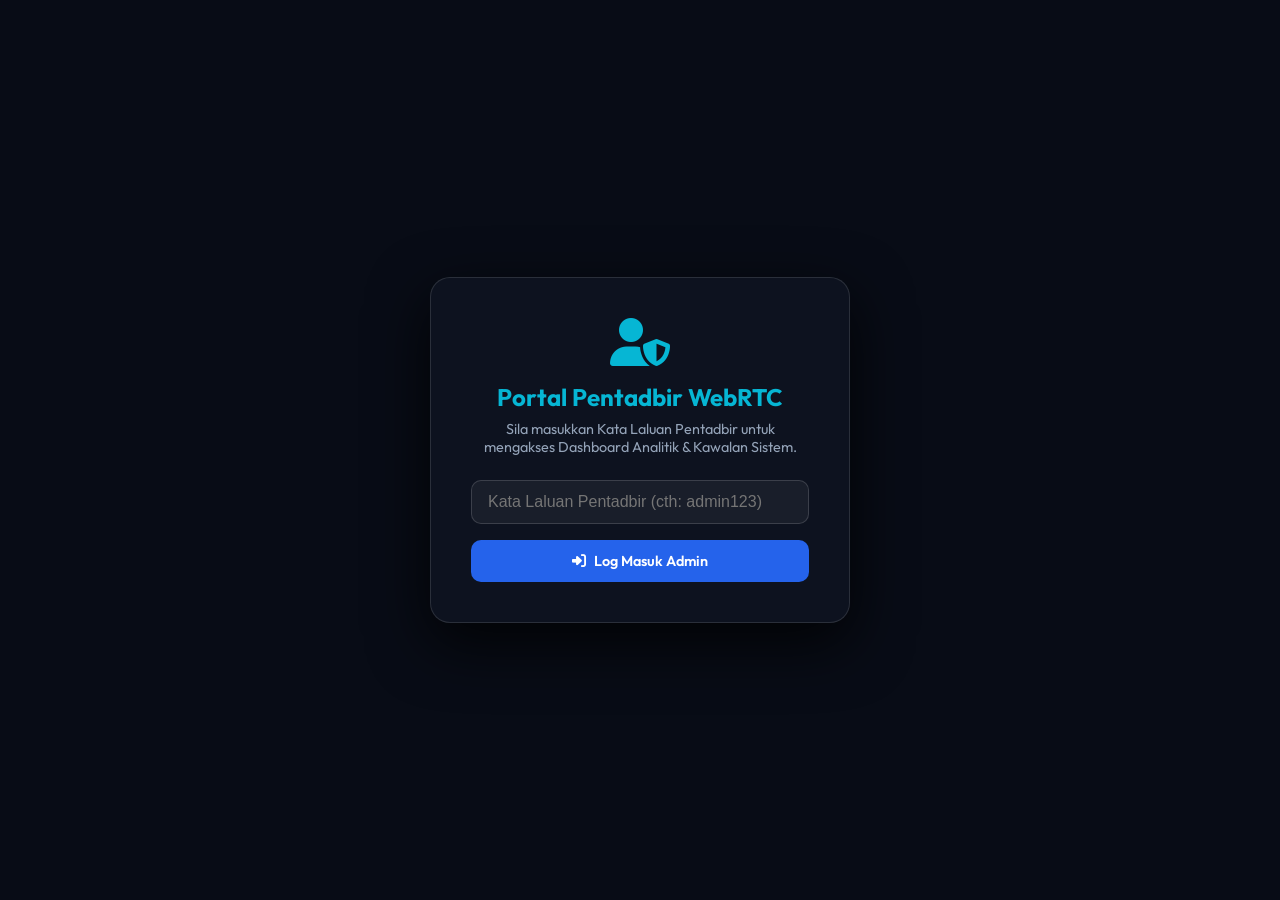
==== admin.html @ 435c3f23 "Security/UX: Isolate Admin Console to dedicated /admin route (admin.html) with passcode protection a" ====
<!DOCTYPE html>
<html lang="ms">
<head>
    <meta charset="UTF-8">
    <meta name="viewport" content="width=device-width, initial-scale=1.0">
    <title>WebRTC Admin Portal & Analitik</title>
    <!-- Google Fonts -->
    <link rel="preconnect" href="https://fonts.googleapis.com">
    <link rel="preconnect" href="https://fonts.gstatic.com" crossorigin>
    <link href="https://fonts.googleapis.com/css2?family=Outfit:wght@300;400;500;600;700&display=swap" rel="stylesheet">
    <!-- FontAwesome for Icons -->
    <link rel="stylesheet" href="https://cdnjs.cloudflare.com/ajax/libs/font-awesome/6.4.0/css/all.min.css">
    <link rel="stylesheet" href="style.css?v=37">
    <style>
        body {
            background-color: #080c16;
            color: #fff;
            font-family: 'Outfit', sans-serif;
            margin: 0;
            padding: 0;
            min-height: 100vh;
            display: flex;
            align-items: center;
            justify-content: center;
        }

        .admin-login-card {
            background: #0d121f;
            border: 1px solid rgba(255, 255, 255, 0.12);
            border-radius: 20px;
            padding: 2.5rem;
            width: 90%;
            max-width: 420px;
            box-shadow: 0 20px 60px rgba(0, 0, 0, 0.8);
            text-align: center;
        }

        .admin-login-card h2 {
            font-size: 1.5rem;
            color: var(--accent, #3b82f6);
            margin-bottom: 0.5rem;
        }

        .admin-login-card p {
            color: #94a3b8;
            font-size: 0.9rem;
            margin-bottom: 1.5rem;
        }

        .admin-login-form input {
            width: 100%;
            padding: 12px 16px;
            background: rgba(255, 255, 255, 0.05);
            border: 1px solid rgba(255, 255, 255, 0.15);
            border-radius: 10px;
            color: #fff;
            font-size: 1rem;
            margin-bottom: 1rem;
            box-sizing: border-box;
        }

        .admin-dashboard-view {
            width: 100%;
            max-width: 960px;
            padding: 2rem 1rem;
        }

        .admin-top-bar {
            display: flex;
            justify-content: space-between;
            align-items: center;
            margin-bottom: 2rem;
            background: #0d121f;
            padding: 1.25rem 1.5rem;
            border-radius: 16px;
            border: 1px solid rgba(255, 255, 255, 0.08);
            flex-wrap: wrap;
            gap: 1rem;
        }

        .admin-top-bar h1 {
            font-size: 1.35rem;
            margin: 0;
            color: #fff;
            display: flex;
            align-items: center;
            gap: 0.75rem;
        }
    </style>
</head>
<body>

    <!-- Admin Passcode Lock Screen -->
    <div id="admin-lock-screen" class="admin-login-card">
        <i class="fa-solid fa-user-shield" style="font-size: 3rem; color: var(--accent, #3b82f6); margin-bottom: 1rem;"></i>
        <h2>Portal Pentadbir WebRTC</h2>
        <p>Sila masukkan Kata Laluan Pentadbir untuk mengakses Dashboard Analitik & Kawalan Sistem.</p>
        <div class="admin-login-form">
            <input type="password" id="input-admin-passcode" placeholder="Kata Laluan Pentadbir (cth: admin123)">
            <button id="btn-login-admin" class="btn btn-primary" style="width: 100%; padding: 12px;"><i class="fa-solid fa-right-to-bracket"></i> Log Masuk Admin</button>
        </div>
        <div id="login-error-msg" style="color: #ef4444; font-size: 0.85rem; margin-top: 1rem; display: none;">Kata laluan salah! Sila cuba lagi.</div>
    </div>

    <!-- Admin Dashboard Main View (Hidden by default until passcode unlocked) -->
    <div id="admin-dashboard-main" class="admin-dashboard-view" style="display: none;">
        <div class="admin-top-bar">
            <h1><i class="fa-solid fa-chart-pie" style="color: #3b82f6;"></i> WebRTC Admin Console & Analitik</h1>
            <div style="display: flex; gap: 0.75rem; align-items: center;">
                <button id="btn-refresh-admin" class="btn btn-secondary"><i class="fa-solid fa-rotate"></i> Muat Semula</button>
                <a href="/" class="btn btn-secondary"><i class="fa-solid fa-house"></i> Ke Bilik Utama</a>
            </div>
        </div>

        <div class="admin-body card" style="background: #0d121f; padding: 1.5rem; border-radius: 20px;">
            <!-- Summary Metrics Grid -->
            <div class="admin-metrics-grid">
                <div class="metric-card">
                    <div class="metric-icon blue"><i class="fa-solid fa-signal"></i></div>
                    <div class="metric-info">
                        <span class="metric-label">Status Pelayan</span>
                        <span class="metric-value text-success" id="admin-server-status">Online (Live)</span>
                    </div>
                </div>
                <div class="metric-card">
                    <div class="metric-icon green"><i class="fa-solid fa-door-open"></i></div>
                    <div class="metric-info">
                        <span class="metric-label">Bilik Aktif</span>
                        <span class="metric-value" id="admin-active-rooms">1 Bilik</span>
                    </div>
                </div>
                <div class="metric-card">
                    <div class="metric-icon purple"><i class="fa-solid fa-users"></i></div>
                    <div class="metric-info">
                        <span class="metric-label">Peserta Terhubung</span>
                        <span class="metric-value" id="admin-active-peers">2 Peranti</span>
                    </div>
                </div>
                <div class="metric-card">
                    <div class="metric-icon orange"><i class="fa-solid fa-comments"></i></div>
                    <div class="metric-info">
                        <span class="metric-label">Jumlah Mesej Chat</span>
                        <span class="metric-value" id="admin-total-messages">104</span>
                    </div>
                </div>
            </div>

            <!-- Cloudflare Usage Quota Progress Section -->
            <div class="admin-section card" style="margin-top: 1.5rem;">
                <h3><i class="fa-solid fa-cloud"></i> Ringkasan Penggunaan Cloudflare (Free Quota)</h3>
                <div class="quota-grid">
                    <div class="quota-item">
                        <div class="quota-label"><span>Workers Requests (Hari Ini)</span> <strong id="admin-workers-req">1,240 / 100,000</strong></div>
                        <div class="quota-bar"><div class="quota-progress" style="width: 1.2%;"></div></div>
                    </div>
                    <div class="quota-item">
                        <div class="quota-label"><span>Durable Objects Reads (Bulan Ini)</span> <strong id="admin-do-req">3,850 / 1,000,000</strong></div>
                        <div class="quota-bar"><div class="quota-progress purple" style="width: 0.4%;"></div></div>
                    </div>
                </div>
            </div>

            <!-- Broadcast Announcement Action -->
            <div class="admin-section card" style="margin-top: 1.5rem;">
                <h3><i class="fa-solid fa-bullhorn"></i> Hantar Pengumuman Admin (Global Broadcast)</h3>
                <div class="admin-broadcast-form">
                    <input type="text" id="admin-broadcast-input" placeholder="Tulis pengumuman rasmi ke semua bilik...">
                    <button id="btn-admin-broadcast" class="btn btn-primary"><i class="fa-solid fa-paper-plane"></i> Hantar</button>
                </div>
            </div>

            <!-- Live Logs / Active Sessions Table -->
            <div class="admin-section card" style="margin-top: 1.5rem;">
                <h3><i class="fa-solid fa-list-check"></i> Senarai Bilik & Peserta Aktif</h3>
                <div id="admin-room-list" class="admin-table-container">
                    <table class="admin-table">
                        <thead>
                            <tr>
                                <th>ID Bilik</th>
                                <th>Peserta</th>
                                <th>Screen Share</th>
                                <th>Status Websocket</th>
                            </tr>
                        </thead>
                        <tbody>
                            <tr>
                                <td><span class="badge-blue">Bilik 1</span></td>
                                <td>Laptop, Mobile</td>
                                <td><span class="badge-green">Aktif</span></td>
                                <td><span class="badge-success">Bersambung</span></td>
                            </tr>
                        </tbody>
                    </table>
                </div>
            </div>
        </div>
    </div>

    <script>
        const DEFAULT_PASSCODE = 'admin123';
        const lockScreen = document.getElementById('admin-lock-screen');
        const dashboardMain = document.getElementById('admin-dashboard-main');
        const inputPasscode = document.getElementById('input-admin-passcode');
        const btnLogin = document.getElementById('btn-login-admin');
        const errorMsg = document.getElementById('login-error-msg');
        const btnRefresh = document.getElementById('btn-refresh-admin');
        const btnBroadcast = document.getElementById('btn-admin-broadcast');
        const inputBroadcast = document.getElementById('admin-broadcast-input');

        function checkPasscode() {
            const pass = inputPasscode.value.trim();
            if (pass === DEFAULT_PASSCODE || pass === 'admin') {
                lockScreen.style.display = 'none';
                dashboardMain.style.display = 'block';
                fetchAdminMetrics();
            } else {
                errorMsg.style.display = 'block';
            }
        }

        btnLogin.addEventListener('click', checkPasscode);
        inputPasscode.addEventListener('keyup', (e) => {
            if (e.key === 'Enter') checkPasscode();
        });

        async function fetchAdminMetrics() {
            try {
                const res = await fetch('/api/admin/summary');
                if (res.ok) {
                    const data = await res.json();
                    document.getElementById('admin-server-status').textContent = 'Online (Live)';
                    document.getElementById('admin-active-rooms').textContent = (data.activeRooms || 1) + ' Bilik';
                    document.getElementById('admin-active-peers').textContent = (data.activePeers || 2) + ' Peranti';
                    document.getElementById('admin-total-messages').textContent = data.totalMessages || 104;
                    if (data.freeQuotaUsage) {
                        document.getElementById('admin-workers-req').textContent = data.freeQuotaUsage.workersRequests;
                        document.getElementById('admin-do-req').textContent = data.freeQuotaUsage.durableObjectsReads;
                    }
                }
            } catch (err) {
                console.warn("Ralat ambil statistik admin:", err);
            }
        }

        if (btnRefresh) btnRefresh.addEventListener('click', fetchAdminMetrics);

        if (btnBroadcast) {
            btnBroadcast.addEventListener('click', async () => {
                const text = inputBroadcast.value.trim();
                if (!text) return;

                try {
                    const res = await fetch('/api/admin/broadcast', {
                        method: 'POST',
                        headers: { 'Content-Type': 'application/json' },
                        body: JSON.stringify({ text })
                    });
                    if (res.ok) {
                        alert('📢 Pengumuman Pentadbir berjaya disebarkan!');
                        inputBroadcast.value = '';
                    }
                } catch (e) {
                    alert('Gagal menghantar pengumuman: ' + e.message);
                }
            });
        }
    </script>
</body>
</html>
---- style.css ----
/* CSS Reset & Variables */
:root {
    --bg-main: #0b0f19;
    --bg-card: rgba(22, 27, 38, 0.8);
    --bg-input: #1f293d;
    --border-color: rgba(255, 255, 255, 0.08);
    --text-primary: #f3f4f6;
    --text-secondary: #9ca3af;
    
    --primary: #2563eb;
    --primary-hover: #1d4ed8;
    --success: #10b981;
    --success-hover: #059669;
    --danger: #ef4444;
    --danger-hover: #dc2626;
    --accent: #06b6d4;
    
    --font-sans: 'Outfit', -apple-system, BlinkMacSystemFont, "Segoe UI", Roboto, Helvetica, Arial, sans-serif;
    --transition-smooth: all 0.3s cubic-bezier(0.4, 0, 0.2, 1);
}

* {
    box-sizing: border-box;
    margin: 0;
    padding: 0;
}

body {
    font-family: var(--font-sans);
    background-color: var(--bg-main);
    color: var(--text-primary);
    overflow: hidden;
    height: 100vh;
    width: 100vw;
}

/* App Layout */
.app-container {
    display: grid;
    grid-template-columns: 320px 1fr 340px;
    grid-template-rows: 100vh; /* Force exact viewport row height */
    height: 100vh;
    max-height: 100vh;
    overflow: hidden;
    background: radial-gradient(circle at 50% 50%, #151c2c 0%, #0b0f19 100%);
    transition: grid-template-columns 0.3s cubic-bezier(0.4, 0, 0.2, 1);
}

/* Sidebar & Chat Toggle States */
.app-container.sidebar-closed {
    grid-template-columns: 0px 1fr 340px;
}
.app-container.sidebar-closed .sidebar {
    display: none !important;
}

.app-container.chat-closed {
    grid-template-columns: 320px 1fr 0px;
}
.app-container.chat-closed .chat-section {
    display: none !important;
}

.app-container.sidebar-closed.chat-closed {
    grid-template-columns: 0px 1fr 0px;
}

/* Sidebar Styling */
.sidebar {
    grid-column: 1; /* Explicit column anchor for toggle state stability */
    background-color: rgba(15, 23, 42, 0.6);
    border-right: 1px solid var(--border-color);
    padding: 1.5rem;
    display: flex;
    flex-direction: column;
    gap: 1.5rem;
    overflow-y: auto;
    backdrop-filter: blur(10px);
}

.brand {
    display: flex;
    align-items: center;
    gap: 0.75rem;
}

.brand-icon {
    font-size: 1.75rem;
    color: var(--accent);
    filter: drop-shadow(0 0 8px rgba(6, 182, 212, 0.4));
}

.brand h2 {
    font-size: 1.25rem;
    font-weight: 700;
    letter-spacing: 0.5px;
}

/* Cards */
.card {
    background: var(--bg-card);
    border: 1px solid var(--border-color);
    border-radius: 16px;
    padding: 1.25rem;
    box-shadow: 0 4px 30px rgba(0, 0, 0, 0.2);
}

.card h3 {
    font-size: 0.95rem;
    margin-bottom: 0.75rem;
    font-weight: 600;
    display: flex;
    align-items: center;
    gap: 0.5rem;
}

.info-card h3 {
    color: var(--accent);
}

.info-card p {
    font-size: 0.85rem;
    color: var(--text-secondary);
    line-height: 1.5;
}

.info-card code {
    background-color: rgba(255, 255, 255, 0.08);
    padding: 2px 6px;
    border-radius: 4px;
    font-family: monospace;
    color: #ffd8a8;
}

/* Logs */
.status-card {
    flex-grow: 1;
    display: flex;
    flex-direction: column;
    max-height: 50vh;
}

.status-card h3 {
    color: #ffd8a8;
}

.logs-container {
    flex-grow: 1;
    background-color: rgba(0, 0, 0, 0.4);
    border-radius: 8px;
    padding: 0.75rem;
    font-family: 'Courier New', Courier, monospace;
    font-size: 0.75rem;
    overflow-y: auto;
    display: flex;
    flex-direction: column;
    gap: 0.5rem;
    border: 1px solid rgba(255, 255, 255, 0.05);
}

.log-entry {
    line-height: 1.4;
    word-break: break-all;
}

.log-entry.system { color: #9ca3af; }
.log-entry.success { color: #10b981; }
.log-entry.info { color: #3b82f6; }
.log-entry.warning { color: #f59e0b; }
.log-entry.error { color: #ef4444; }

/* Main Content Area */
.main-content {
    grid-column: 2; /* Explicit column anchor for toggle state stability */
    display: flex;
    flex-direction: column;
    padding: 1.5rem;
    gap: 1.5rem;
    height: 100vh; /* Revert to strict viewport height to prevent sinking */
    max-height: 100vh;
    overflow: hidden;
    position: relative; /* Anchor for floating controls panel */
}

.main-header {
    display: flex;
    justify-content: space-between;
    align-items: center;
    border-bottom: 1px solid rgba(255, 255, 255, 0.05);
    padding-bottom: 0.85rem;
    margin-bottom: 0.25rem;
}

.main-header h1 {
    font-size: 1.5rem;
    font-weight: 600;
}

/* Connection Badges (Premium UI) */
.status-badge {
    padding: 6px 12px;
    border-radius: 8px; /* Elegant square rounded widgets */
    font-size: 0.75rem;
    font-weight: 600;
    display: inline-flex;
    align-items: center;
    gap: 6px;
    background: rgba(30, 41, 59, 0.45);
    border: 1px solid rgba(255, 255, 255, 0.06);
    color: var(--text-secondary);
    backdrop-filter: blur(8px);
    transition: var(--transition-smooth);
    box-shadow: 0 2px 8px rgba(0, 0, 0, 0.15);
}

.status-badge i {
    font-size: 0.75rem;
}

/* Status colors and glowing animations */
.status-badge.disconnected {
    background-color: rgba(239, 68, 68, 0.06);
    color: #ef4444;
    border-color: rgba(239, 68, 68, 0.18);
}
.status-badge.disconnected i {
    text-shadow: 0 0 6px #ef4444;
}

.status-badge.connecting {
    background-color: rgba(245, 158, 11, 0.06);
    color: #f59e0b;
    border-color: rgba(245, 158, 11, 0.18);
}
.status-badge.connecting i {
    text-shadow: 0 0 6px #f59e0b;
    animation: status-pulse 1.2s infinite;
}

.status-badge.connected {
    background-color: rgba(16, 185, 129, 0.06);
    color: #10b981;
    border-color: rgba(16, 185, 129, 0.18);
}
.status-badge.connected i {
    text-shadow: 0 0 6px #10b981;
    animation: status-pulse 2s infinite;
}

/* Participant Count & Timer Special Style */
#participant-count {
    background-color: rgba(6, 182, 212, 0.08);
    color: var(--accent);
    border-color: rgba(6, 182, 212, 0.2);
}
#participant-count i {
    text-shadow: 0 0 6px var(--accent);
}

#meeting-timer {
    background-color: rgba(6, 182, 212, 0.08);
    color: var(--accent);
    border-color: rgba(6, 182, 212, 0.2);
    font-family: monospace, var(--font-sans);
    font-size: 0.8rem;
    font-weight: 700;
}
#meeting-timer i {
    text-shadow: 0 0 6px var(--accent);
}

@keyframes status-pulse {
    0%, 100% { opacity: 1; transform: scale(1); }
    50% { opacity: 0.6; transform: scale(0.95); }
}

/* Video Grid Layout */
.video-grid {
    flex: 1 1 0; /* Grow, shrink, basis 0 to strictly obey flex height bounds */
    display: grid;
    grid-template-columns: repeat(auto-fit, minmax(280px, 1fr));
    gap: 1.25rem;
    align-content: center;
    padding-bottom: 20px; /* Small padding, controls float directly on top */
    min-height: 0; /* CRITICAL FLEXBOX BUG FIX: Prevent grid from growing out of parent */
    overflow-y: auto; /* Allow internal scrolling if many participants are added */
}

/* Custom scrollbars for video grid */
.video-grid::-webkit-scrollbar {
    width: 6px;
}
.video-grid::-webkit-scrollbar-track {
    background: transparent;
}
.video-grid::-webkit-scrollbar-thumb {
    background: rgba(255, 255, 255, 0.12);
    border-radius: 9999px;
}
.video-grid::-webkit-scrollbar-thumb:hover {
    background: rgba(255, 255, 255, 0.25);
}

.video-wrapper {
    position: relative !important;
    aspect-ratio: 16/9;
    background-color: #0d121f;
    border-radius: 20px;
    overflow: hidden;
    border: 2px solid var(--border-color);
    box-shadow: 0 10px 30px rgba(0, 0, 0, 0.3);
    transition: var(--transition-smooth);
    display: flex;
    align-items: center;
    justify-content: center;
    max-height: calc(100vh - 120px); /* Strictly constrain layout height, maximizing space */
    max-width: 100%;
}

/* Center single participant feed (camera) when alone in room */
.video-wrapper:only-child {
    grid-column: 1 / -1;
    justify-self: center;
    align-self: center;
    width: 100%;
    max-width: 720px; /* Golden size for single view */
}

.video-wrapper:hover {
    border-color: rgba(37, 99, 235, 0.4);
    transform: translateY(-2px);
}

video {
    width: 100%;
    height: 100%;
    object-fit: cover;
    background-color: #0b0f19;
}

/* Label badges on videos */
.video-label {
    position: absolute;
    bottom: 12px;
    left: 12px;
    z-index: 10;
}

.label-badge {
    background-color: rgba(15, 23, 42, 0.75);
    backdrop-filter: blur(8px);
    padding: 6px 12px;
    border-radius: 8px;
    font-size: 0.8rem;
    font-weight: 500;
    border: 1px solid rgba(255, 255, 255, 0.1);
    display: flex;
    align-items: center;
    gap: 0.4rem;
}

/* Stream indicator icons on video overlay */
.stream-indicators {
    position: absolute;
    top: 12px;
    right: 12px;
    display: flex;
    gap: 0.5rem;
    z-index: 10;
}

.indicator {
    width: 32px;
    height: 32px;
    border-radius: 50%;
    background-color: rgba(15, 23, 42, 0.75);
    border: 1px solid rgba(255, 255, 255, 0.1);
    backdrop-filter: blur(8px);
    display: flex;
    align-items: center;
    justify-content: center;
    font-size: 0.85rem;
    color: var(--text-primary);
    transition: var(--transition-smooth);
}

.indicator.disabled {
    color: var(--danger);
    background-color: rgba(239, 68, 68, 0.2);
    border-color: rgba(239, 68, 68, 0.3);
}

/* Controls Panel (Floating Mode) */
.controls-panel {
    position: absolute;
    bottom: 24px;
    left: 50%;
    transform: translateX(-50%);
    z-index: 99; /* Always float above video feeds */
    background-color: rgba(15, 23, 42, 0.85);
    border: 1px solid var(--border-color);
    border-radius: 9999px; /* Pill shape */
    padding: 0.75rem 1.5rem;
    display: flex;
    align-items: center;
    justify-content: center;
    gap: 1rem;
    backdrop-filter: blur(12px);
    box-shadow: 0 10px 40px rgba(0, 0, 0, 0.55);
    width: fit-content;
    cursor: grab; /* Indicate draggable */
}

.controls-panel:active {
    cursor: grabbing;
}

/* Buttons */
.btn {
    border: none;
    outline: none;
    cursor: pointer;
    font-family: var(--font-sans);
    font-weight: 600;
    font-size: 0.9rem;
    padding: 10px 20px;
    border-radius: 10px; /* Rectangular Rounded by default */
    display: inline-flex;
    align-items: center;
    justify-content: center;
    gap: 0.5rem;
    transition: var(--transition-smooth);
}

.btn:disabled {
    opacity: 0.35;
    cursor: not-allowed;
}

/* Circular buttons override for controls panel */
.controls-panel .btn {
    width: 48px;
    height: 48px;
    border-radius: 50%;
    padding: 0;
    font-size: 1.1rem;
}

.btn-icon {
    width: 48px;
    height: 48px;
    padding: 0;
    border-radius: 50%;
}

.btn-primary {
    background-color: var(--primary);
    color: white;
}
.btn-primary:hover:not(:disabled) {
    background-color: var(--primary-hover);
    box-shadow: 0 0 15px rgba(37, 99, 235, 0.4);
}

.btn-secondary {
    background-color: rgba(255, 255, 255, 0.08);
    color: var(--text-primary);
    border: 1px solid rgba(255, 255, 255, 0.05);
}
.btn-secondary:hover:not(:disabled) {
    background-color: rgba(255, 255, 255, 0.15);
}
.btn-secondary.active {
    background-color: var(--primary);
    color: white;
    border-color: var(--primary);
    box-shadow: 0 0 15px rgba(37, 99, 235, 0.4);
}

.btn-success {
    background-color: var(--success);
    color: white;
}
.btn-success:hover:not(:disabled) {
    background-color: var(--success-hover);
    box-shadow: 0 0 15px rgba(16, 185, 129, 0.4);
}

.btn-danger {
    background-color: var(--danger);
    color: white;
}
.btn-danger:hover:not(:disabled) {
    background-color: var(--danger-hover);
    box-shadow: 0 0 15px rgba(239, 68, 68, 0.4);
}

/* Chat Section */
.chat-section {
    grid-column: 3; /* Explicit column anchor for toggle state stability */
    background-color: rgba(15, 23, 42, 0.6);
    border-left: 1px solid var(--border-color);
    display: flex;
    flex-direction: column;
    height: 100vh; /* Revert to strict viewport height */
    max-height: 100vh;
    backdrop-filter: blur(10px);
}

.chat-header {
    padding: 1.5rem;
    border-bottom: 1px solid var(--border-color);
}

.chat-header h3 {
    font-size: 1.1rem;
    font-weight: 600;
    display: flex;
    align-items: center;
    gap: 0.5rem;
    color: var(--accent);
}

.chat-messages {
    flex-grow: 1;
    overflow-y: auto;
    padding: 1.25rem;
    display: flex;
    flex-direction: column;
    gap: 1rem;
}

/* Chat message bubbles */
.chat-bubble {
    max-width: 85%;
    padding: 10px 14px;
    border-radius: 16px;
    font-size: 0.85rem;
    line-height: 1.4;
    word-break: break-word;
    position: relative;
    box-shadow: 0 2px 8px rgba(0, 0, 0, 0.15);
    animation: slideUp 0.2s cubic-bezier(0.4, 0, 0.2, 1);
}

@keyframes slideUp {
    from { opacity: 0; transform: translateY(10px); }
    to { opacity: 1; transform: translateY(0); }
}

.chat-bubble.local {
    align-self: flex-end;
    background-color: var(--primary);
    color: white;
    border-bottom-right-radius: 4px;
}

.chat-bubble.remote {
    align-self: flex-start;
    background-color: #1e293b;
    color: var(--text-primary);
    border-bottom-left-radius: 4px;
    border: 1px solid var(--border-color);
}

.chat-bubble .sender-name {
    font-weight: 600;
    font-size: 0.75rem;
    margin-bottom: 4px;
    display: block;
    opacity: 0.85;
}

.chat-system-message {
    font-size: 0.75rem;
    color: var(--text-secondary);
    text-align: center;
    padding: 8px;
    background-color: rgba(255, 255, 255, 0.03);
    border-radius: 8px;
    border: 1px dashed rgba(255, 255, 255, 0.1);
    line-height: 1.4;
}

/* Chat Input Area */
.chat-input-area {
    padding: 1.25rem;
    border-top: 1px solid var(--border-color);
    display: flex;
    gap: 0.75rem;
    align-items: center;
}

.chat-input-area input {
    flex-grow: 1;
    background-color: var(--bg-input);
    border: 1px solid var(--border-color);
    border-radius: 12px;
    padding: 12px 16px;
    color: white;
    font-family: var(--font-sans);
    font-size: 0.9rem;
    outline: none;
    transition: var(--transition-smooth);
}

.chat-input-area input:focus {
    border-color: var(--primary);
    box-shadow: 0 0 0 2px rgba(37, 99, 235, 0.2);
}

.chat-input-area input:disabled {
    opacity: 0.5;
    cursor: not-allowed;
}

/* Scrollbar Customization */
::-webkit-scrollbar {
    width: 6px;
}
::-webkit-scrollbar-track {
    background: transparent;
}
::-webkit-scrollbar-thumb {
    background: rgba(255, 255, 255, 0.1);
    border-radius: 9999px;
}
::-webkit-scrollbar-thumb:hover {
    background: rgba(255, 255, 255, 0.2);
}

/* Room Setup Card Styles */
.room-input-fields {
    display: flex;
    flex-direction: column;
    gap: 0.75rem;
    margin-bottom: 1rem;
    width: 100%;
}

.input-field-wrapper {
    display: flex;
    flex-direction: column;
    gap: 0.35rem;
}

.input-field-wrapper label {
    font-size: 0.75rem;
    color: var(--text-secondary);
    font-weight: 600;
}

.input-field-wrapper input {
    background-color: var(--bg-input);
    border: 1px solid var(--border-color);
    border-radius: 8px;
    padding: 10px 12px;
    color: white;
    font-size: 0.85rem;
    outline: none;
    transition: var(--transition-smooth);
    width: 100%;
}

.input-field-wrapper input:focus {
    border-color: var(--primary);
    box-shadow: 0 0 0 2px rgba(37, 99, 235, 0.2);
}

#btn-join-room {
    width: 100%;
    margin-bottom: 0.75rem;
    padding: 10px;
    font-size: 0.85rem;
}

.peer-id-info {
    font-size: 0.75rem;
    color: var(--accent);
    font-family: monospace;
    background-color: rgba(6, 182, 212, 0.05);
    padding: 8px;
    border-radius: 8px;
    border: 1px solid rgba(6, 182, 212, 0.15);
    text-align: center;
    word-break: break-all;
}

.header-badges {
    display: flex;
    gap: 0.75rem;
}

/* Update ws-status colors (Cleaned up, centralized) */

/* Screen Sharing Full Grid Mode */
.video-grid.screen-sharing-active .video-wrapper:not(.sharing-screen) {
    display: none !important;
}

.video-grid.screen-sharing-active .video-wrapper.sharing-screen {
    grid-column: 1 / -1;
    grid-row: 1 / -1;
    aspect-ratio: auto;
    height: 100%;
    width: 100%;
    align-self: center; /* Center screen share vertically in grid area */
    justify-self: center; /* Center screen share horizontally in grid area */
    border-color: var(--accent);
    box-shadow: 0 0 25px rgba(6, 182, 212, 0.4);
}

/* Meeting Timer Badge Styles (Cleaned up, centralized) */

/* Floating Show Controls Button */
.show-controls-btn {
    position: absolute;
    bottom: 24px;
    right: 24px;
    z-index: 100;
    width: 48px;
    height: 48px;
    border-radius: 50%;
    background-color: var(--primary);
    color: white;
    box-shadow: 0 4px 15px rgba(37, 99, 235, 0.35);
    border: 1px solid rgba(255, 255, 255, 0.1);
    display: flex;
    align-items: center;
    justify-content: center;
    font-size: 1.1rem;
    transition: var(--transition-smooth);
}

.show-controls-btn:hover {
    background-color: var(--primary-hover);
    transform: scale(1.05);
}

/* Chat Toast Notifications (Presenter Mode feedback) */
.chat-toast {
    background-color: rgba(15, 23, 42, 0.95);
    border: 1px solid var(--border-color);
    border-left: 4px solid var(--primary);
    border-radius: 12px;
    padding: 12px 16px;
    color: white;
    font-size: 0.85rem;
    display: flex;
    flex-direction: column;
    gap: 4px;
    box-shadow: 0 10px 30px rgba(0, 0, 0, 0.4);
    min-width: 280px;
    max-width: 340px;
    backdrop-filter: blur(12px);
    pointer-events: auto; /* Allow interaction */
    animation: slideInRight 0.3s cubic-bezier(0.4, 0, 0.2, 1);
    transition: all 0.4s ease;
}

@keyframes slideInRight {
    from {
        opacity: 0;
        transform: translateX(100px) scale(0.9);
    }
    to {
        opacity: 1;
        transform: translateX(0) scale(1);
    }
}

/* Full Screen Theater View (YouTube Style) */
.btn-expand-video {
    cursor: pointer;
    background-color: rgba(15, 23, 42, 0.85) !important;
    border: 1px solid rgba(255, 255, 255, 0.2) !important;
}

.btn-expand-video:hover {
    background-color: var(--accent) !important;
    color: #fff !important;
}

.video-wrapper.fullscreen-video-mode,
.fullscreen-video-mode {
    position: fixed !important;
    top: 0 !important;
    left: 0 !important;
    width: 100vw !important;
    height: 100dvh !important;
    height: 100vh !important;
    z-index: 9999 !important;
    background-color: #000 !important;
    border-radius: 0 !important;
    border: none !important;
    max-height: none !important;
    max-width: none !important;
}

.video-wrapper.fullscreen-video-mode video,
.fullscreen-video-mode video {
    object-fit: contain !important;
    width: 100% !important;
    height: 100% !important;
}

/* Screen Sharing Theater Layout */
.video-wrapper.sharing-screen,
.video-wrapper.remote-sharing-screen {
    grid-column: 1 / -1;
    width: 100%;
    max-width: 100%;
    max-height: 75vh;
    border: 2px solid var(--accent);
}

.video-wrapper.sharing-screen video,
.video-wrapper.remote-sharing-screen video {
    object-fit: contain !important;
    background-color: #000;
}

/* Mobile and Tablet Responsive Media Queries */
.mobile-only-btn {
    display: none !important;
}

@media (max-width: 768px) {
    .mobile-only-btn {
        display: inline-flex !important;
        align-items: center;
        justify-content: center;
    }
    
    .app-container {
        display: flex;
        flex-direction: column;
        height: 100dvh; /* Dynamic viewport height to prevent Android soft key overflow */
        height: 100vh; /* Fallback for older browsers */
        max-height: 100dvh;
        overflow: hidden;
    }
    
    /* Overlay mobile sidebars */
    .sidebar {
        position: fixed;
        top: 0;
        left: 0;
        width: 100vw;
        height: 100dvh;
        height: 100vh;
        z-index: 300;
        background-color: #0d121f;
        border-right: none;
        overflow-y: auto;
    }
    
    /* Mobile Chat Section Flexbox Layout Fix (Ensures typing area is ALWAYS 100% visible) */
    .chat-section {
        position: fixed;
        top: 0;
        right: 0;
        width: 100vw;
        height: 100dvh;
        height: 100vh;
        z-index: 350;
        background-color: #0d121f;
        border-left: none;
        display: flex;
        flex-direction: column;
        justify-content: space-between;
    }

    .chat-header {
        flex: 0 0 auto;
    }

    .chat-messages {
        flex: 1 1 0;
        overflow-y: auto;
        padding: 1rem;
    }

    .chat-input-area {
        flex: 0 0 auto;
        padding: 0.75rem 1rem;
        padding-bottom: calc(1rem + env(safe-area-inset-bottom, 0px));
        margin-bottom: calc(8px + env(safe-area-inset-bottom, 0px));
        background-color: #0b0f19;
        border-top: 1px solid rgba(255, 255, 255, 0.1);
    }
    
    .main-content {
        flex: 1 1 0;
        height: 100dvh;
        height: 100vh;
        max-height: 100dvh;
        padding: 0.75rem;
        gap: 0.5rem;
        overflow: hidden;
        position: relative;
    }
    
    /* Header optimization for small screens */
    .main-header {
        flex-direction: column;
        align-items: flex-start;
        gap: 0.4rem;
        border-bottom: 1px solid rgba(255, 255, 255, 0.05);
        padding-bottom: 0.5rem;
        width: 100%;
    }
    
    .main-header h1 {
        font-size: 1.05rem;
        line-height: 1.3;
        word-break: break-word;
        max-width: 100%;
    }
    
    .header-badges {
        flex-wrap: wrap;
        gap: 0.35rem;
        width: 100%;
    }
    
    .status-badge {
        padding: 4px 8px;
        font-size: 0.7rem;
    }
    
    /* Video Grid adjustments for vertical mobile stacks */
    .video-grid {
        grid-template-columns: 1fr 1fr !important;
        gap: 0.5rem;
        padding-bottom: 90px; /* Space for fixed floating controls panel */
        align-content: start;
        overflow-y: auto;
    }
    
    .video-wrapper {
        position: relative !important;
        max-height: 28vh;
    }
    
    .video-wrapper:only-child {
        grid-column: 1 / -1;
        max-width: 100%;
        max-height: 52vh;
    }

    /* Hide all non-screen-share participant webcams on mobile when screen sharing is active */
    .video-grid.screen-sharing-active .video-wrapper:not(.sharing-screen):not(.remote-sharing-screen) {
        display: none !important;
    }

    /* Expand screen share video wrapper to fill 100% of mobile stage */
    .video-grid.screen-sharing-active .video-wrapper.sharing-screen,
    .video-grid.screen-sharing-active .video-wrapper.remote-sharing-screen {
        grid-column: 1 / -1 !important;
        width: 100% !important;
        max-width: 100% !important;
        height: calc(100dvh - 180px) !important;
        max-height: calc(100dvh - 180px) !important;
        background-color: #000 !important;
        border-radius: 12px !important;
        border: 2px solid var(--accent) !important;
    }

    .video-grid.screen-sharing-active .video-wrapper.sharing-screen video,
    .video-grid.screen-sharing-active .video-wrapper.remote-sharing-screen video {
        object-fit: contain !important;
        width: 100% !important;
        height: 100% !important;
    }
    
    .stream-indicators {
        top: 8px;
        right: 8px;
        gap: 0.35rem;
    }
    
    .indicator {
        width: 26px;
        height: 26px;
        font-size: 0.75rem;
    }
    
    .video-label {
        bottom: 8px;
        left: 8px;
    }
    
    .label-badge {
        padding: 4px 8px;
        font-size: 0.7rem;
    }
    
    /* Floating Controls Panel Mobile Fix (Floats safely above Android soft keys & iOS home bar) */
    .controls-panel {
        position: fixed;
        bottom: calc(18px + env(safe-area-inset-bottom, 0px));
        left: 50%;
        transform: translateX(-50%);
        width: calc(100% - 24px);
        max-width: 420px;
        padding: 8px 10px;
        gap: 0.35rem;
        flex-wrap: nowrap;
        overflow-x: auto;
        justify-content: space-between;
        box-shadow: 0 10px 30px rgba(0, 0, 0, 0.65);
        z-index: 200;
        background: rgba(15, 23, 42, 0.94);
        backdrop-filter: blur(16px);
        border: 1px solid rgba(255, 255, 255, 0.12);
        border-radius: 16px;
    }
    
    .controls-panel .btn {
        width: 36px;
        height: 36px;
        font-size: 0.8rem;
        border-radius: 8px;
        flex-shrink: 0;
    }
    
    /* Toast notifications positions */
    #toast-container {
        top: 110px !important;
        right: 10px !important;
        left: 10px !important;
    }
}

/* Mobile Landscape Rotation (YouTube-style Full Screen View) */
@media (orientation: landscape) and (max-width: 950px) {
    .app-container {
        height: 100dvh !important;
        overflow: hidden !important;
    }

    .main-header {
        display: none !important; /* Hide header in landscape to maximize video stage */
    }

    .main-content {
        padding: 0 !important;
        height: 100dvh !important;
    }

    .video-grid {
        display: block !important;
        position: relative !important;
        width: 100vw !important;
        height: 100dvh !important;
        padding: 0 !important;
        overflow: hidden !important;
    }

    /* All video wrappers fill 100% stage in landscape by default */
    .video-wrapper {
        position: fixed !important;
        top: 0 !important;
        left: 0 !important;
        width: 100vw !important;
        height: 100dvh !important;
        z-index: 100 !important;
        background: #000 !important;
        border-radius: 0 !important;
        border: none !important;
    }

    .video-wrapper video {
        object-fit: contain !important;
        width: 100% !important;
        height: 100% !important;
    }

    /* Primary Remote Video / Screen Share takes higher z-index stage when active */
    .video-wrapper:not(#local-video-wrapper) {
        z-index: 150 !important;
    }

    /* ONLY float local camera (#local-video-wrapper) as PIP when a remote peer / screen share exists in the call */
    .video-grid.has-remote-peer #local-video-wrapper {
        position: fixed !important;
        top: 10px !important;
        right: 10px !important;
        width: 120px !important;
        height: 75px !important;
        z-index: 200 !important;
        border: 2px solid rgba(255, 255, 255, 0.3) !important;
        border-radius: 10px !important;
        box-shadow: 0 4px 20px rgba(0, 0, 0, 0.8) !important;
    }

    .controls-panel {
        position: fixed !important;
        bottom: calc(10px + env(safe-area-inset-bottom, 0px)) !important;
        left: 50% !important;
        transform: translateX(-50%) !important;
        z-index: 300 !important;
        background: rgba(15, 23, 42, 0.85) !important;
        padding: 4px 10px !important;
        border-radius: 20px !important;
    }
}

/* ==========================================================================
   ADMIN CONSOLE & ANALYTICS DASHBOARD STYLES
   ========================================================================== */

.admin-modal-overlay {
    position: fixed;
    top: 0;
    left: 0;
    width: 100vw;
    height: 100dvh;
    background: rgba(8, 12, 22, 0.85);
    backdrop-filter: blur(16px);
    z-index: 1000;
    display: flex;
    align-items: center;
    justify-content: center;
    padding: 1rem;
    animation: fadeIn 0.25s ease-out;
}

.admin-modal-container {
    background: #0d121f;
    border: 1px solid rgba(255, 255, 255, 0.12);
    border-radius: 20px;
    width: 100%;
    max-width: 860px;
    max-height: 90vh;
    display: flex;
    flex-direction: column;
    box-shadow: 0 20px 60px rgba(0, 0, 0, 0.8);
    overflow: hidden;
}

.admin-header {
    padding: 1.25rem 1.5rem;
    border-bottom: 1px solid rgba(255, 255, 255, 0.08);
    display: flex;
    align-items: center;
    justify-content: space-between;
    background-color: #0b0f19;
}

.admin-title {
    display: flex;
    align-items: center;
    gap: 0.75rem;
    color: var(--accent);
}

.admin-title h2 {
    font-size: 1.25rem;
    font-weight: 700;
    color: #fff;
    margin: 0;
}

.admin-body {
    padding: 1.5rem;
    overflow-y: auto;
    display: flex;
    flex-direction: column;
    gap: 1.25rem;
}

/* Metrics Summary Grid */
.admin-metrics-grid {
    display: grid;
    grid-template-columns: repeat(auto-fit, minmax(180px, 1fr));
    gap: 1rem;
}

.metric-card {
    background: rgba(255, 255, 255, 0.03);
    border: 1px solid rgba(255, 255, 255, 0.08);
    border-radius: 14px;
    padding: 1rem;
    display: flex;
    align-items: center;
    gap: 1rem;
    transition: transform 0.2s ease;
}

.metric-card:hover {
    transform: translateY(-2px);
    background: rgba(255, 255, 255, 0.05);
}

.metric-icon {
    width: 44px;
    height: 44px;
    border-radius: 12px;
    display: flex;
    align-items: center;
    justify-content: center;
    font-size: 1.2rem;
}

.metric-icon.blue { background: rgba(59, 130, 246, 0.2); color: #3b82f6; }
.metric-icon.green { background: rgba(16, 185, 129, 0.2); color: #10b981; }
.metric-icon.purple { background: rgba(168, 85, 247, 0.2); color: #a855f7; }
.metric-icon.orange { background: rgba(249, 115, 22, 0.2); color: #f97316; }

.metric-info {
    display: flex;
    flex-direction: column;
}

.metric-label {
    font-size: 0.75rem;
    color: var(--text-secondary);
    font-weight: 500;
}

.metric-value {
    font-size: 1.1rem;
    font-weight: 700;
    color: #fff;
}

.text-success { color: #10b981 !important; }

/* Admin Sections & Cards */
.admin-section {
    padding: 1.25rem;
    border-radius: 14px;
    background: #0b0f19;
    border: 1px solid rgba(255, 255, 255, 0.06);
}

.admin-section h3 {
    font-size: 1rem;
    font-weight: 600;
    color: #cbd5e1;
    margin-bottom: 1rem;
    display: flex;
    align-items: center;
    gap: 0.5rem;
}

/* Quota Progress Bar */
.quota-grid {
    display: flex;
    flex-direction: column;
    gap: 0.85rem;
}

.quota-label {
    display: flex;
    justify-content: space-between;
    font-size: 0.82rem;
    color: var(--text-secondary);
    margin-bottom: 4px;
}

.quota-bar {
    width: 100%;
    height: 8px;
    background: rgba(255, 255, 255, 0.08);
    border-radius: 999px;
    overflow: hidden;
}

.quota-progress {
    height: 100%;
    background: linear-gradient(90deg, #3b82f6, #06b6d4);
    border-radius: 999px;
}

.quota-progress.purple {
    background: linear-gradient(90deg, #a855f7, #ec4899);
}

/* Broadcast Form */
.admin-broadcast-form {
    display: flex;
    gap: 0.75rem;
}

.admin-broadcast-form input {
    flex: 1;
    background: rgba(255, 255, 255, 0.05);
    border: 1px solid rgba(255, 255, 255, 0.1);
    border-radius: 10px;
    padding: 10px 14px;
    color: #fff;
    font-size: 0.9rem;
}

.admin-broadcast-form input:focus {
    outline: none;
    border-color: var(--accent);
}

/* Table */
.admin-table-container {
    overflow-x: auto;
}

.admin-table {
    width: 100%;
    border-collapse: collapse;
    font-size: 0.85rem;
}

.admin-table th {
    text-align: left;
    padding: 10px;
    color: var(--text-secondary);
    border-bottom: 1px solid rgba(255, 255, 255, 0.08);
    font-weight: 600;
}

.admin-table td {
    padding: 10px;
    border-bottom: 1px solid rgba(255, 255, 255, 0.04);
    color: #e2e8f0;
}

.badge-blue { background: rgba(59, 130, 246, 0.2); color: #60a5fa; padding: 2px 8px; border-radius: 6px; font-size: 0.75rem; }
.badge-green { background: rgba(16, 185, 129, 0.2); color: #34d399; padding: 2px 8px; border-radius: 6px; font-size: 0.75rem; }
.badge-success { color: #10b981; font-weight: 600; }
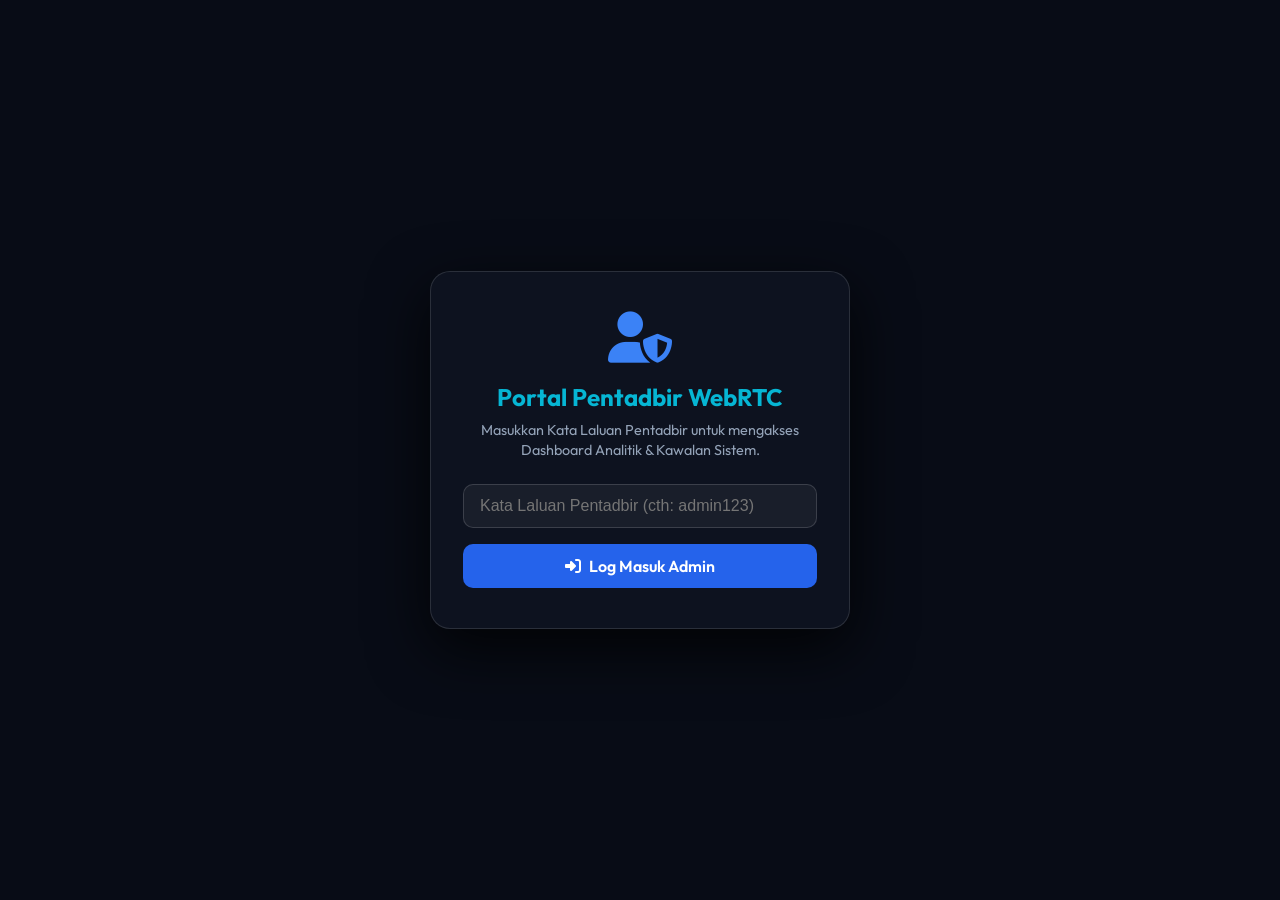
==== commit 6c9a1ca1: "UI/UX: Overhaul /admin portal UI with sticky top navigation header, responsive 4-card metric grid, a" ====
--- a/admin.html
+++ b/admin.html
@@ -12,6 +12,10 @@
     <link rel="stylesheet" href="https://cdnjs.cloudflare.com/ajax/libs/font-awesome/6.4.0/css/all.min.css">
     <link rel="stylesheet" href="style.css?v=37">
     <style>
+        * {
+            box-sizing: border-box;
+        }
+
         body {
             background-color: #080c16;
             color: #fff;
@@ -19,17 +23,23 @@
             margin: 0;
             padding: 0;
             min-height: 100vh;
+        }
+
+        /* Lock Screen Container */
+        .admin-lock-wrapper {
             display: flex;
             align-items: center;
             justify-content: center;
+            min-height: 100vh;
+            padding: 1rem;
         }
 
         .admin-login-card {
             background: #0d121f;
             border: 1px solid rgba(255, 255, 255, 0.12);
             border-radius: 20px;
-            padding: 2.5rem;
-            width: 90%;
+            padding: 2.5rem 2rem;
+            width: 100%;
             max-width: 420px;
             box-shadow: 0 20px 60px rgba(0, 0, 0, 0.8);
             text-align: center;
@@ -45,6 +55,7 @@
             color: #94a3b8;
             font-size: 0.9rem;
             margin-bottom: 1.5rem;
+            line-height: 1.4;
         }
 
         .admin-login-form input {
@@ -56,63 +67,285 @@
             color: #fff;
             font-size: 1rem;
             margin-bottom: 1rem;
-            box-sizing: border-box;
-        }
-
-        .admin-dashboard-view {
-            width: 100%;
-            max-width: 960px;
-            padding: 2rem 1rem;
-        }
-
+        }
+
+        .admin-login-form input:focus {
+            outline: none;
+            border-color: #3b82f6;
+        }
+
+        /* Dashboard Container */
+        .admin-dashboard-container {
+            max-width: 1100px;
+            margin: 0 auto;
+            padding: 1rem 1.25rem 3rem 1.25rem;
+        }
+
+        /* Sticky Nav Header */
         .admin-top-bar {
+            position: sticky;
+            top: 10px;
+            z-index: 100;
             display: flex;
             justify-content: space-between;
             align-items: center;
-            margin-bottom: 2rem;
-            background: #0d121f;
-            padding: 1.25rem 1.5rem;
+            background: rgba(13, 18, 31, 0.92);
+            backdrop-filter: blur(16px);
+            padding: 1rem 1.5rem;
             border-radius: 16px;
-            border: 1px solid rgba(255, 255, 255, 0.08);
+            border: 1px solid rgba(255, 255, 255, 0.12);
+            box-shadow: 0 10px 30px rgba(0, 0, 0, 0.5);
+            margin-bottom: 1.5rem;
             flex-wrap: wrap;
             gap: 1rem;
         }
 
         .admin-top-bar h1 {
-            font-size: 1.35rem;
+            font-size: 1.3rem;
             margin: 0;
             color: #fff;
             display: flex;
             align-items: center;
             gap: 0.75rem;
+        }
+
+        .admin-top-actions {
+            display: flex;
+            gap: 0.75rem;
+            align-items: center;
+        }
+
+        /* Responsive Metric Cards Grid */
+        .admin-metrics-grid {
+            display: grid;
+            grid-template-columns: repeat(4, 1fr);
+            gap: 1rem;
+            margin-bottom: 1.5rem;
+        }
+
+        .metric-card {
+            background: #0d121f;
+            border: 1px solid rgba(255, 255, 255, 0.08);
+            border-radius: 16px;
+            padding: 1.25rem;
+            display: flex;
+            align-items: center;
+            gap: 1rem;
+            transition: transform 0.2s ease, border-color 0.2s ease;
+        }
+
+        .metric-card:hover {
+            transform: translateY(-2px);
+            border-color: rgba(255, 255, 255, 0.2);
+            background: #111728;
+        }
+
+        .metric-icon {
+            width: 46px;
+            height: 46px;
+            border-radius: 12px;
+            display: flex;
+            align-items: center;
+            justify-content: center;
+            font-size: 1.25rem;
+            flex-shrink: 0;
+        }
+
+        .metric-icon.blue { background: rgba(59, 130, 246, 0.2); color: #60a5fa; }
+        .metric-icon.green { background: rgba(16, 185, 129, 0.2); color: #34d399; }
+        .metric-icon.purple { background: rgba(168, 85, 247, 0.2); color: #c084fc; }
+        .metric-icon.orange { background: rgba(249, 115, 22, 0.2); color: #fb923c; }
+
+        .metric-info {
+            display: flex;
+            flex-direction: column;
+        }
+
+        .metric-label {
+            font-size: 0.8rem;
+            color: #94a3b8;
+            font-weight: 500;
+            margin-bottom: 2px;
+        }
+
+        .metric-value {
+            font-size: 1.15rem;
+            font-weight: 700;
+            color: #fff;
+        }
+
+        .text-success { color: #34d399 !important; }
+
+        /* Admin Section Card */
+        .admin-section {
+            background: #0d121f;
+            border: 1px solid rgba(255, 255, 255, 0.08);
+            border-radius: 18px;
+            padding: 1.5rem;
+            margin-bottom: 1.5rem;
+        }
+
+        .admin-section h3 {
+            font-size: 1.05rem;
+            font-weight: 600;
+            color: #f1f5f9;
+            margin: 0 0 1.25rem 0;
+            display: flex;
+            align-items: center;
+            gap: 0.6rem;
+        }
+
+        /* Quota Grid */
+        .quota-grid {
+            display: flex;
+            flex-direction: column;
+            gap: 1rem;
+        }
+
+        .quota-item {
+            display: flex;
+            flex-direction: column;
+            gap: 6px;
+        }
+
+        .quota-label {
+            display: flex;
+            justify-content: space-between;
+            font-size: 0.85rem;
+            color: #94a3b8;
+        }
+
+        .quota-label strong {
+            color: #f8fafc;
+        }
+
+        .quota-bar {
+            width: 100%;
+            height: 10px;
+            background: rgba(255, 255, 255, 0.08);
+            border-radius: 999px;
+            overflow: hidden;
+        }
+
+        .quota-progress {
+            height: 100%;
+            background: linear-gradient(90deg, #3b82f6, #06b6d4);
+            border-radius: 999px;
+        }
+
+        .quota-progress.purple {
+            background: linear-gradient(90deg, #a855f7, #ec4899);
+        }
+
+        /* Broadcast Form */
+        .admin-broadcast-form {
+            display: flex;
+            gap: 0.75rem;
+        }
+
+        .admin-broadcast-form input {
+            flex: 1;
+            background: rgba(255, 255, 255, 0.05);
+            border: 1px solid rgba(255, 255, 255, 0.12);
+            border-radius: 10px;
+            padding: 12px 16px;
+            color: #fff;
+            font-size: 0.95rem;
+        }
+
+        .admin-broadcast-form input:focus {
+            outline: none;
+            border-color: #3b82f6;
+        }
+
+        /* Table */
+        .admin-table-container {
+            overflow-x: auto;
+            -webkit-overflow-scrolling: touch;
+        }
+
+        .admin-table {
+            width: 100%;
+            border-collapse: collapse;
+            font-size: 0.9rem;
+            min-width: 600px;
+        }
+
+        .admin-table th {
+            text-align: left;
+            padding: 12px 14px;
+            color: #94a3b8;
+            border-bottom: 1px solid rgba(255, 255, 255, 0.1);
+            font-weight: 600;
+        }
+
+        .admin-table td {
+            padding: 14px;
+            border-bottom: 1px solid rgba(255, 255, 255, 0.05);
+            color: #e2e8f0;
+        }
+
+        /* Media Queries for Mobile Responsiveness */
+        @media (max-width: 900px) {
+            .admin-metrics-grid {
+                grid-template-columns: repeat(2, 1fr);
+            }
+        }
+
+        @media (max-width: 600px) {
+            .admin-top-bar {
+                flex-direction: column;
+                align-items: flex-start;
+                padding: 1rem;
+            }
+
+            .admin-top-actions {
+                width: 100%;
+                justify-content: space-between;
+            }
+
+            .admin-metrics-grid {
+                grid-template-columns: 1fr;
+            }
+
+            .admin-broadcast-form {
+                flex-direction: column;
+            }
+
+            .admin-broadcast-form button {
+                width: 100%;
+            }
         }
     </style>
 </head>
 <body>
 
     <!-- Admin Passcode Lock Screen -->
-    <div id="admin-lock-screen" class="admin-login-card">
-        <i class="fa-solid fa-user-shield" style="font-size: 3rem; color: var(--accent, #3b82f6); margin-bottom: 1rem;"></i>
-        <h2>Portal Pentadbir WebRTC</h2>
-        <p>Sila masukkan Kata Laluan Pentadbir untuk mengakses Dashboard Analitik & Kawalan Sistem.</p>
-        <div class="admin-login-form">
-            <input type="password" id="input-admin-passcode" placeholder="Kata Laluan Pentadbir (cth: admin123)">
-            <button id="btn-login-admin" class="btn btn-primary" style="width: 100%; padding: 12px;"><i class="fa-solid fa-right-to-bracket"></i> Log Masuk Admin</button>
+    <div id="admin-lock-screen" class="admin-lock-wrapper">
+        <div class="admin-login-card">
+            <i class="fa-solid fa-user-shield" style="font-size: 3.2rem; color: #3b82f6; margin-bottom: 1.2rem;"></i>
+            <h2>Portal Pentadbir WebRTC</h2>
+            <p>Masukkan Kata Laluan Pentadbir untuk mengakses Dashboard Analitik & Kawalan Sistem.</p>
+            <div class="admin-login-form">
+                <input type="password" id="input-admin-passcode" placeholder="Kata Laluan Pentadbir (cth: admin123)">
+                <button id="btn-login-admin" class="btn btn-primary" style="width: 100%; padding: 12px; font-size: 1rem;"><i class="fa-solid fa-right-to-bracket"></i> Log Masuk Admin</button>
+            </div>
+            <div id="login-error-msg" style="color: #ef4444; font-size: 0.85rem; margin-top: 1rem; display: none;"><i class="fa-solid fa-circle-exclamation"></i> Kata laluan salah! Sila cuba lagi.</div>
         </div>
-        <div id="login-error-msg" style="color: #ef4444; font-size: 0.85rem; margin-top: 1rem; display: none;">Kata laluan salah! Sila cuba lagi.</div>
     </div>
 
     <!-- Admin Dashboard Main View (Hidden by default until passcode unlocked) -->
-    <div id="admin-dashboard-main" class="admin-dashboard-view" style="display: none;">
-        <div class="admin-top-bar">
-            <h1><i class="fa-solid fa-chart-pie" style="color: #3b82f6;"></i> WebRTC Admin Console & Analitik</h1>
-            <div style="display: flex; gap: 0.75rem; align-items: center;">
-                <button id="btn-refresh-admin" class="btn btn-secondary"><i class="fa-solid fa-rotate"></i> Muat Semula</button>
-                <a href="/" class="btn btn-secondary"><i class="fa-solid fa-house"></i> Ke Bilik Utama</a>
+    <div id="admin-dashboard-main" style="display: none;">
+        <div class="admin-dashboard-container">
+            <!-- Sticky Header Nav -->
+            <div class="admin-top-bar">
+                <h1><i class="fa-solid fa-chart-pie" style="color: #3b82f6;"></i> WebRTC Admin Console & Analitik</h1>
+                <div class="admin-top-actions">
+                    <button id="btn-refresh-admin" class="btn btn-secondary"><i class="fa-solid fa-rotate"></i> Muat Semula</button>
+                    <a href="/" class="btn btn-primary"><i class="fa-solid fa-house"></i> Ke Bilik Utama</a>
+                </div>
             </div>
-        </div>
-
-        <div class="admin-body card" style="background: #0d121f; padding: 1.5rem; border-radius: 20px;">
+
             <!-- Summary Metrics Grid -->
             <div class="admin-metrics-grid">
                 <div class="metric-card">
@@ -146,8 +379,8 @@
             </div>
 
             <!-- Cloudflare Usage Quota Progress Section -->
-            <div class="admin-section card" style="margin-top: 1.5rem;">
-                <h3><i class="fa-solid fa-cloud"></i> Ringkasan Penggunaan Cloudflare (Free Quota)</h3>
+            <div class="admin-section">
+                <h3><i class="fa-solid fa-cloud" style="color: #06b6d4;"></i> Ringkasan Penggunaan Cloudflare (Free Quota)</h3>
                 <div class="quota-grid">
                     <div class="quota-item">
                         <div class="quota-label"><span>Workers Requests (Hari Ini)</span> <strong id="admin-workers-req">1,240 / 100,000</strong></div>
@@ -161,33 +394,33 @@
             </div>
 
             <!-- Broadcast Announcement Action -->
-            <div class="admin-section card" style="margin-top: 1.5rem;">
-                <h3><i class="fa-solid fa-bullhorn"></i> Hantar Pengumuman Admin (Global Broadcast)</h3>
+            <div class="admin-section">
+                <h3><i class="fa-solid fa-bullhorn" style="color: #f59e0b;"></i> Hantar Pengumuman Admin (Global Broadcast)</h3>
                 <div class="admin-broadcast-form">
-                    <input type="text" id="admin-broadcast-input" placeholder="Tulis pengumuman rasmi ke semua bilik...">
-                    <button id="btn-admin-broadcast" class="btn btn-primary"><i class="fa-solid fa-paper-plane"></i> Hantar</button>
+                    <input type="text" id="admin-broadcast-input" placeholder="Tulis pengumuman rasmi ke semua bilik mesyuarat...">
+                    <button id="btn-admin-broadcast" class="btn btn-primary"><i class="fa-solid fa-paper-plane"></i> Hantar Mesej</button>
                 </div>
             </div>
 
             <!-- Live Logs / Active Sessions Table -->
-            <div class="admin-section card" style="margin-top: 1.5rem;">
-                <h3><i class="fa-solid fa-list-check"></i> Senarai Bilik & Peserta Aktif</h3>
+            <div class="admin-section">
+                <h3><i class="fa-solid fa-list-check" style="color: #10b981;"></i> Senarai Bilik & Peserta Aktif</h3>
                 <div id="admin-room-list" class="admin-table-container">
                     <table class="admin-table">
                         <thead>
                             <tr>
                                 <th>ID Bilik</th>
-                                <th>Peserta</th>
-                                <th>Screen Share</th>
-                                <th>Status Websocket</th>
+                                <th>Peserta Terhubung</th>
+                                <th>Mod Panggilan</th>
+                                <th>Status Pelayan</th>
                             </tr>
                         </thead>
                         <tbody>
                             <tr>
                                 <td><span class="badge-blue">Bilik 1</span></td>
-                                <td>Laptop, Mobile</td>
-                                <td><span class="badge-green">Aktif</span></td>
-                                <td><span class="badge-success">Bersambung</span></td>
+                                <td id="admin-room-peers-list">Laptop (Anda), Mobile Peer</td>
+                                <td><span class="badge-green">WebRTC P2P Direct</span></td>
+                                <td><span class="badge-success">● Active</span></td>
                             </tr>
                         </tbody>
                     </table>
@@ -256,7 +489,7 @@
                         body: JSON.stringify({ text })
                     });
                     if (res.ok) {
-                        alert('📢 Pengumuman Pentadbir berjaya disebarkan!');
+                        alert('📢 Pengumuman Pentadbir berjaya disebarkan ke semua peranti!');
                         inputBroadcast.value = '';
                     }
                 } catch (e) {
